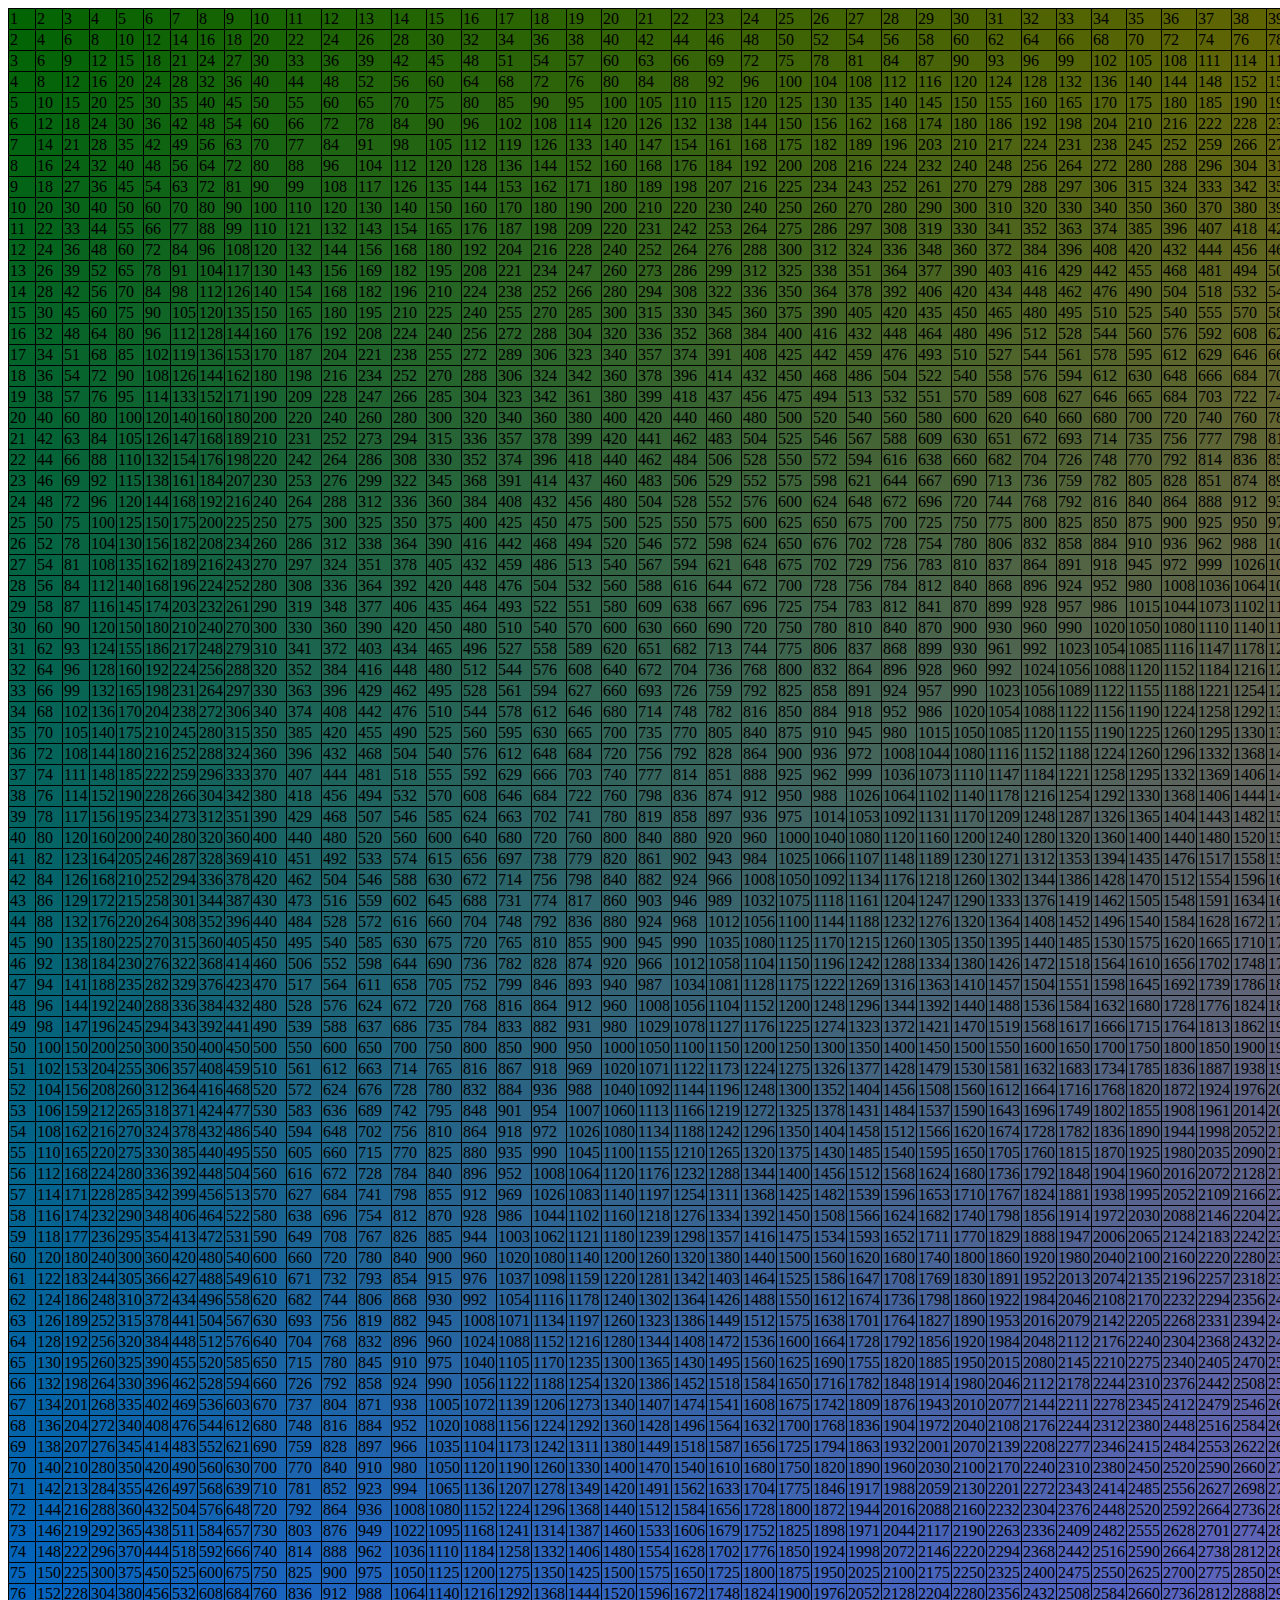
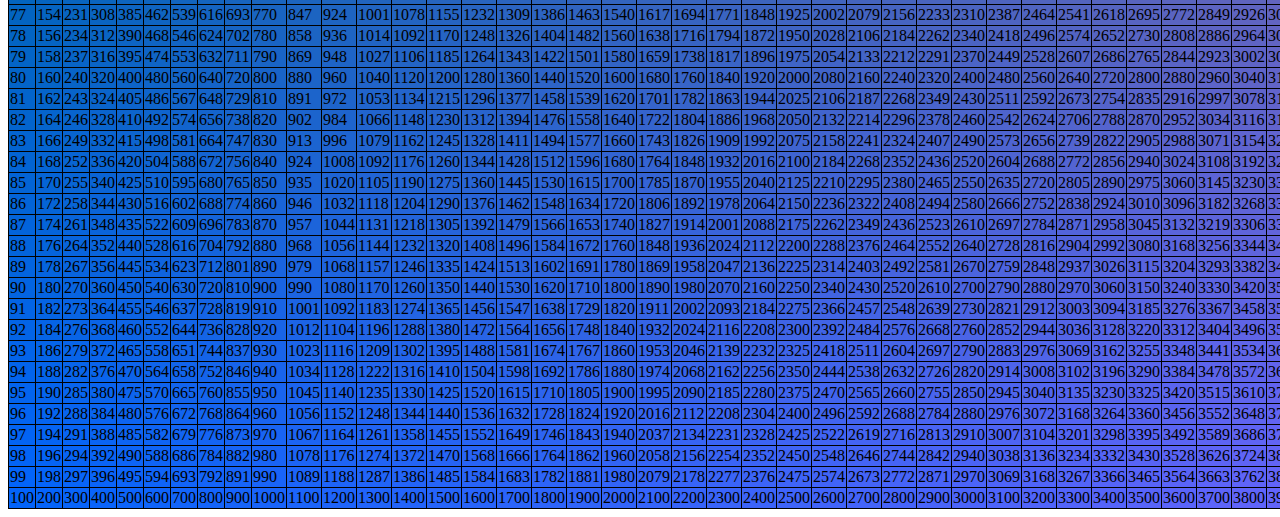
==== 04-seizoenen/index.html @ aa26b663 "second commit" ====
<!DOCTYPE html>
<html lang="en">
<head>
    <meta charset="UTF-8">
    <meta http-equiv="X-UA-Compatible" content="IE=edge">
    <meta name="viewport" content="width=device-width, initial-scale=1.0">
    <title>Kleuren</title>
    <link rel="stylesheet" href="style.css">
</head>
<body>
    <table id="table">
    </table>
    <script>
        var table = document.getElementById("table");
        for(var i = 1; i <=100; i++){
            var row = document.createElement("tr");
            for(var j = 1; j <=100; j++){
                var tableData = document.createElement("td");
                tableData.innerHTML = i * j;
                tableData.style.backgroundColor = "rgb("+ j*2.5+", 100," +i*2.5 +")";
                row.appendChild(tableData);
            }
            table.appendChild(row);
        }
    </script>
</body>
</html>
---- 04-seizoenen/style.css ----
td{
    border: 1px solid black;
}
table{
    border-collapse: collapse;
}
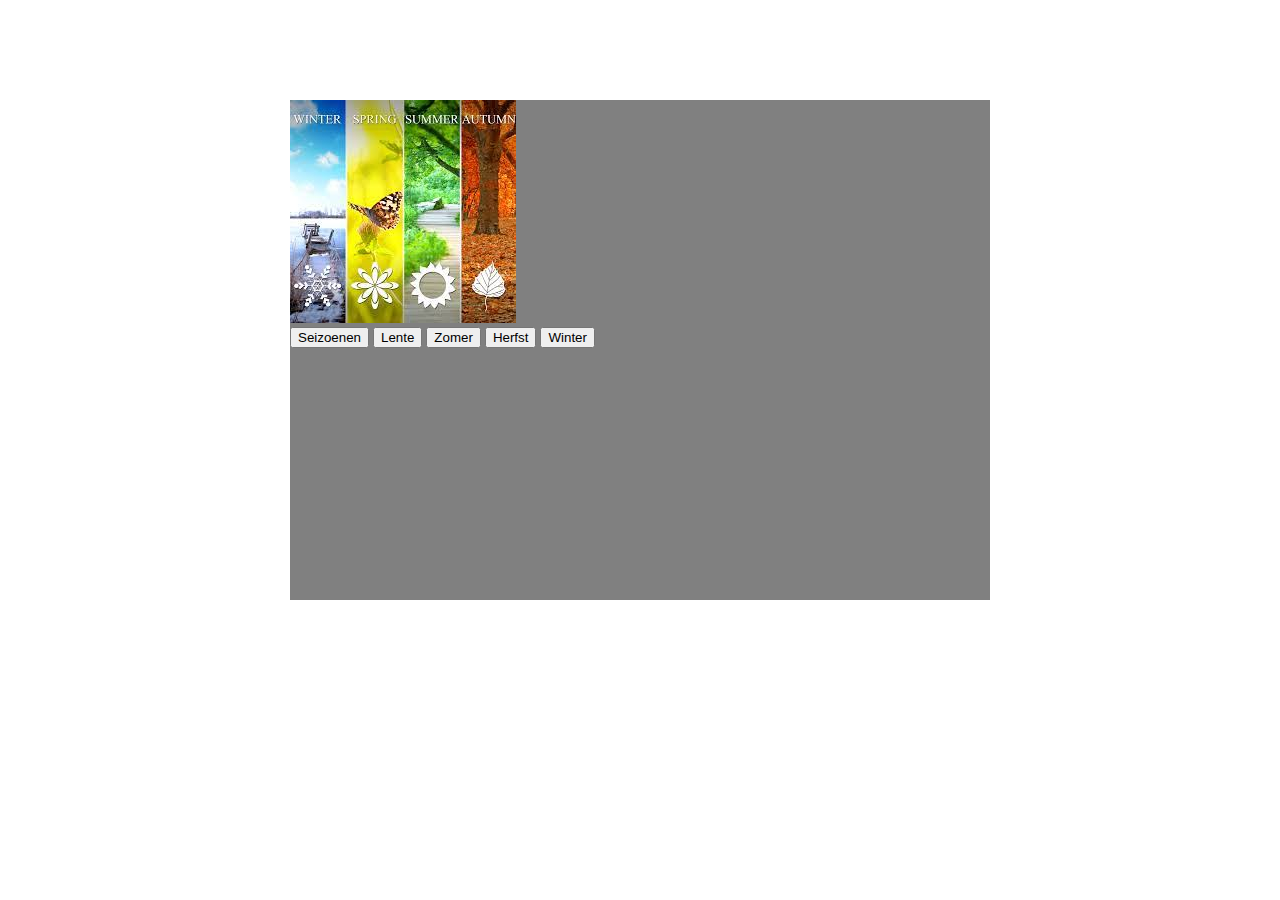
==== commit fd0c8cef: "opnieuw" ====
--- a/04-seizoenen/index.html
+++ b/04-seizoenen/index.html
@@ -4,24 +4,21 @@
     <meta charset="UTF-8">
     <meta http-equiv="X-UA-Compatible" content="IE=edge">
     <meta name="viewport" content="width=device-width, initial-scale=1.0">
-    <title>Kleuren</title>
     <link rel="stylesheet" href="style.css">
+    <title>Seizoenen</title>
 </head>
 <body>
-    <table id="table">
-    </table>
-    <script>
-        var table = document.getElementById("table");
-        for(var i = 1; i <=100; i++){
-            var row = document.createElement("tr");
-            for(var j = 1; j <=100; j++){
-                var tableData = document.createElement("td");
-                tableData.innerHTML = i * j;
-                tableData.style.backgroundColor = "rgb("+ j*2.5+", 100," +i*2.5 +")";
-                row.appendChild(tableData);
-            }
-            table.appendChild(row);
-        }
-    </script>
+    <div id="container">
+        <h2 id="myTitle"></h2>
+        <img id="myImage" src="img/seasons.jpg" alt="foto van 4 verschillende Seizoenen">
+        <nav>
+            <button onclick="show(0)">Seizoenen</button>
+            <button onclick="show(1)">Lente</button>
+            <button onclick="show(2)">Zomer</button>
+            <button onclick="show(3)">Herfst</button>
+            <button onclick="show(4)">Winter</button>
+        </nav>
+    </div>
+    <script src="script.js"></script>
 </body>
 </html>--- a/04-seizoenen/style.css
+++ b/04-seizoenen/style.css
@@ -1,6 +1,6 @@
-td{
-    border: 1px solid black;
-}
-table{
-    border-collapse: collapse;
+#container{
+    background-color: grey;
+    width: 700px;
+    height: 500px;
+    margin: 100px auto auto auto;
 }